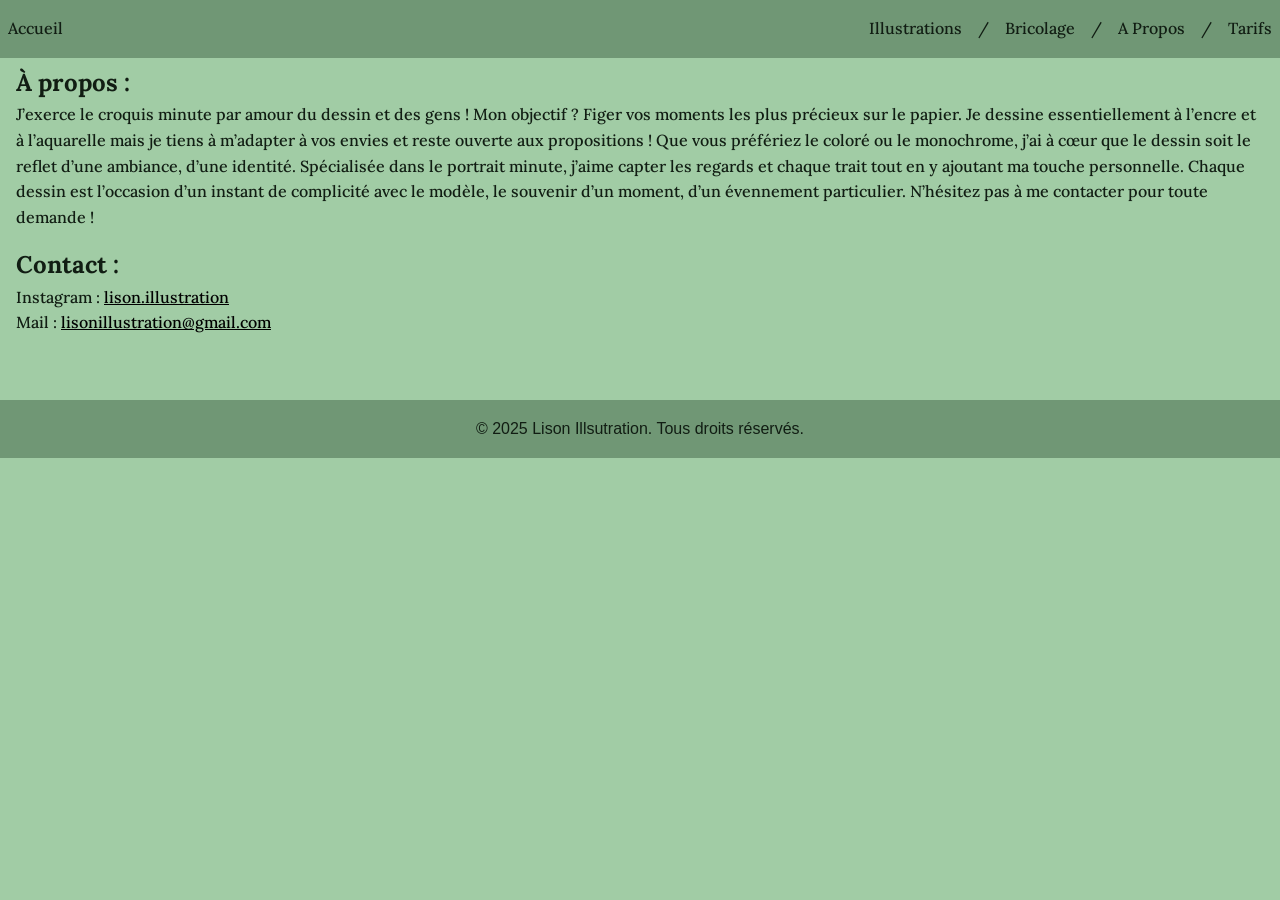
==== a_propos/index.html @ 8785b6eb "Rename a_propos.html to index.html" ====
<!DOCTYPE html>
<html lang="fr">
<head>
    <meta charset="UTF-8">
    <meta name="viewport" content="width=device-width, initial-scale=1.0">
    <title>A propos</title>
    <link rel="stylesheet" href="a_propos.css">
    <link rel="preconnect" href="https://fonts.googleapis.com">
    <link rel="preconnect" href="https://fonts.gstatic.com" crossorigin>
    <link href="https://fonts.googleapis.com/css2?family=Lora:ital,wght@0,400..700;1,400..700&family=Moon+Dance&display=swap" rel="stylesheet">
</head>
<body>
    <div class="topnav" id="header">
        <a href="/accueil" class="lora-normal">Accueil</a>
        <a href="/tarifs" class="split lora-normal">Tarifs</a>
        <a class="split slash lora-normal">/</a>
        <a href="/a_propos" class="split lora-normal">A Propos</a>
        <a class="split slash lora-normal">/</a>
        <a href="/bricolages" class="split lora-normal">Bricolage</a>
        <a class="split slash lora-normal">/</a>
        <a href="/illustrations" class="split lora-normal">Illustrations</a>
    </div>

    <section class="a_propos lora-normal">
        <h2>À propos :</h2>
        <p>J’exerce le croquis minute par amour du dessin et des gens ! Mon objectif ? Figer vos moments les plus précieux sur le papier. Je dessine essentiellement à l’encre et à l’aquarelle mais je tiens à m’adapter à vos envies et reste ouverte aux propositions ! Que vous préfériez le coloré ou le monochrome, j’ai à cœur que le dessin soit le reflet d’une ambiance, d’une identité. Spécialisée dans le portrait minute, j’aime capter les regards et chaque trait tout en y ajoutant ma touche personnelle. Chaque dessin est l’occasion d’un instant de complicité avec le modèle, le souvenir d’un moment, d’un évennement particulier. N’hésitez pas à me contacter pour toute demande !</p>
    </section>

    <section id="contact" class="contact lora-normal">
        <h2>Contact :</h2>
        <div>Instagram : <a href="https://www.instagram.com/lison.illustration" class="liens">lison.illustration</a></div>
        <div>Mail : <a href="mailto:lisonillustration@gmail.com" class="liens">lisonillustration@gmail.com</a></div>
    </section>

    <footer>
        <p>&copy; 2025 Lison Illsutration. Tous droits réservés.</p>
    </footer>
    <script src="header.js"></script>
</body>
</html>
---- a_propos/a_propos.css ----
/* Reset de base */
* {
    margin: 0;
    padding: 0;
    box-sizing: border-box;
    
}

body {
    font-family: Arial, sans-serif;
    line-height: 1.6;
    color: #111d13;
    background-color: #a1cca5;
    overflow-x: hidden;
}

.topnav {
    background-color: #709775;
    position: fixed;
    left: 0;
    right: 0;
    top: 0;
    transition: top 0.3s;
    transition-delay: 0.2s;
    z-index:1;
}
.topnav.hidden {
    top: -80px;
}
  .topnav a {
    float: left;
    text-align: center;
    padding: 1em 0.5em;
    text-decoration: none;
    font-size: 1em;
    color: #111d13
  }
  .topnav a:hover {
    background-color: #415d43;
  } 
  .topnav a.slash:hover {
    background-color: #709775;
  } 
  .topnav a.split {
    float: right;
}

.moon-dance-regular {
    font-family: "Moon Dance", sans-serif;
    font-weight: 500;
    font-style: normal;
}

.lora-normal {
    font-family: "Lora", serif;
    font-optical-sizing: auto;
    font-weight: 500;
    font-style: normal;
  }  


.a_propos {
    padding-top: 4em;
    padding-left: 1em;
    padding-right: 1em;
    padding-bottom: 1em;
}
.contact {
    padding-left: 1em;
}

.liens{
    color:#000;
  }

footer {
    background-color: #709775;
    color: #111d13;
    text-align: center;
    padding: 1rem 0;
    margin-top: 4rem;
}
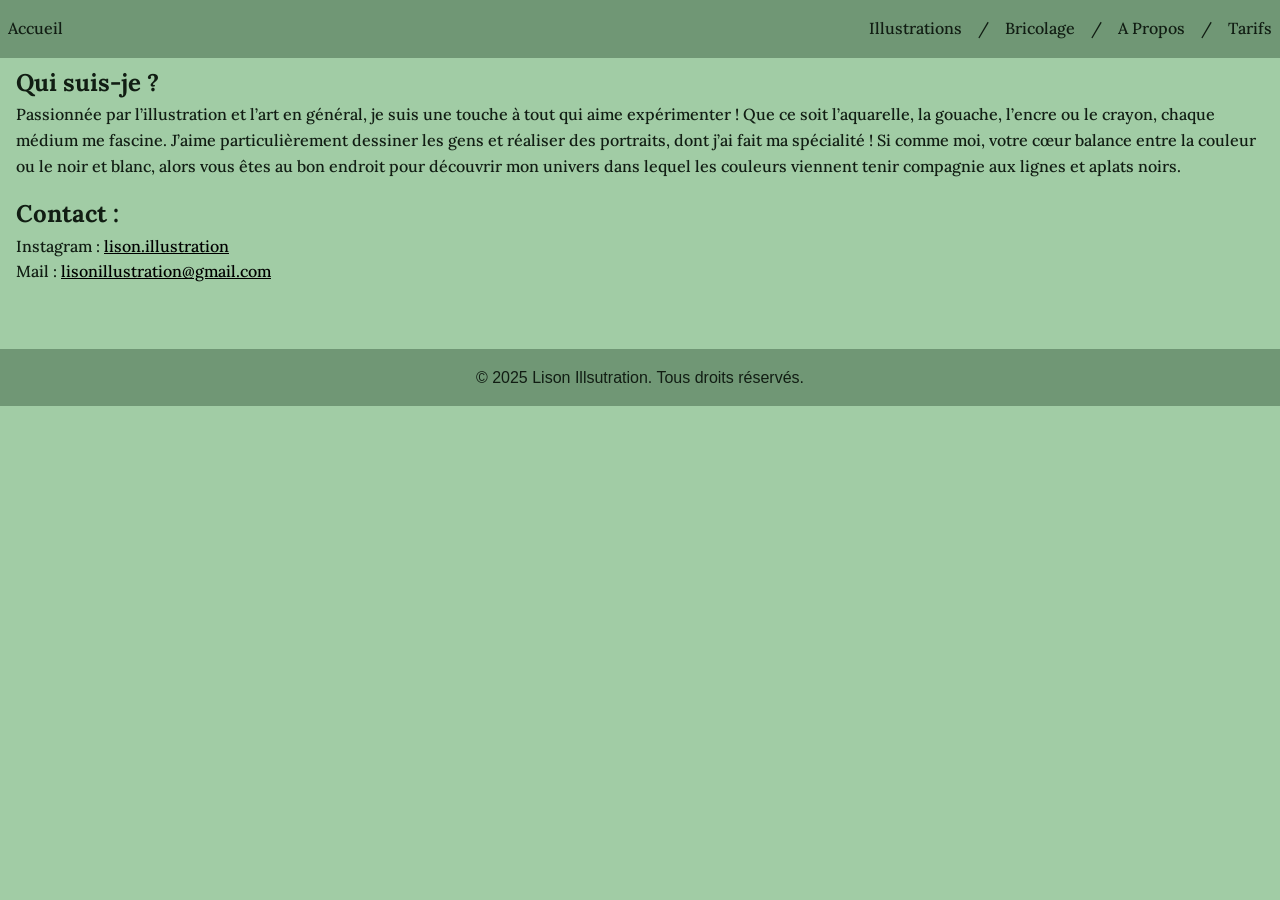
==== commit 1c845def: "Changements textes" ====
--- a/a_propos/index.html
+++ b/a_propos/index.html
@@ -22,8 +22,8 @@
     </div>
 
     <section class="a_propos lora-normal">
-        <h2>À propos :</h2>
-        <p>J’exerce le croquis minute par amour du dessin et des gens ! Mon objectif ? Figer vos moments les plus précieux sur le papier. Je dessine essentiellement à l’encre et à l’aquarelle mais je tiens à m’adapter à vos envies et reste ouverte aux propositions ! Que vous préfériez le coloré ou le monochrome, j’ai à cœur que le dessin soit le reflet d’une ambiance, d’une identité. Spécialisée dans le portrait minute, j’aime capter les regards et chaque trait tout en y ajoutant ma touche personnelle. Chaque dessin est l’occasion d’un instant de complicité avec le modèle, le souvenir d’un moment, d’un évennement particulier. N’hésitez pas à me contacter pour toute demande !</p>
+        <h2>Qui suis-je ?</h2>
+        <p>Passionnée par l’illustration et l’art en général, je suis une touche à tout qui aime expérimenter ! Que ce soit l’aquarelle, la gouache, l’encre ou le crayon, chaque médium me fascine. J’aime particulièrement dessiner les gens et réaliser des portraits, dont j’ai fait ma spécialité ! Si comme moi, votre cœur balance entre la couleur ou le noir et blanc, alors vous êtes au bon endroit pour découvrir mon univers dans lequel les couleurs viennent tenir compagnie aux lignes et aplats noirs.</p>
     </section>
 
     <section id="contact" class="contact lora-normal">
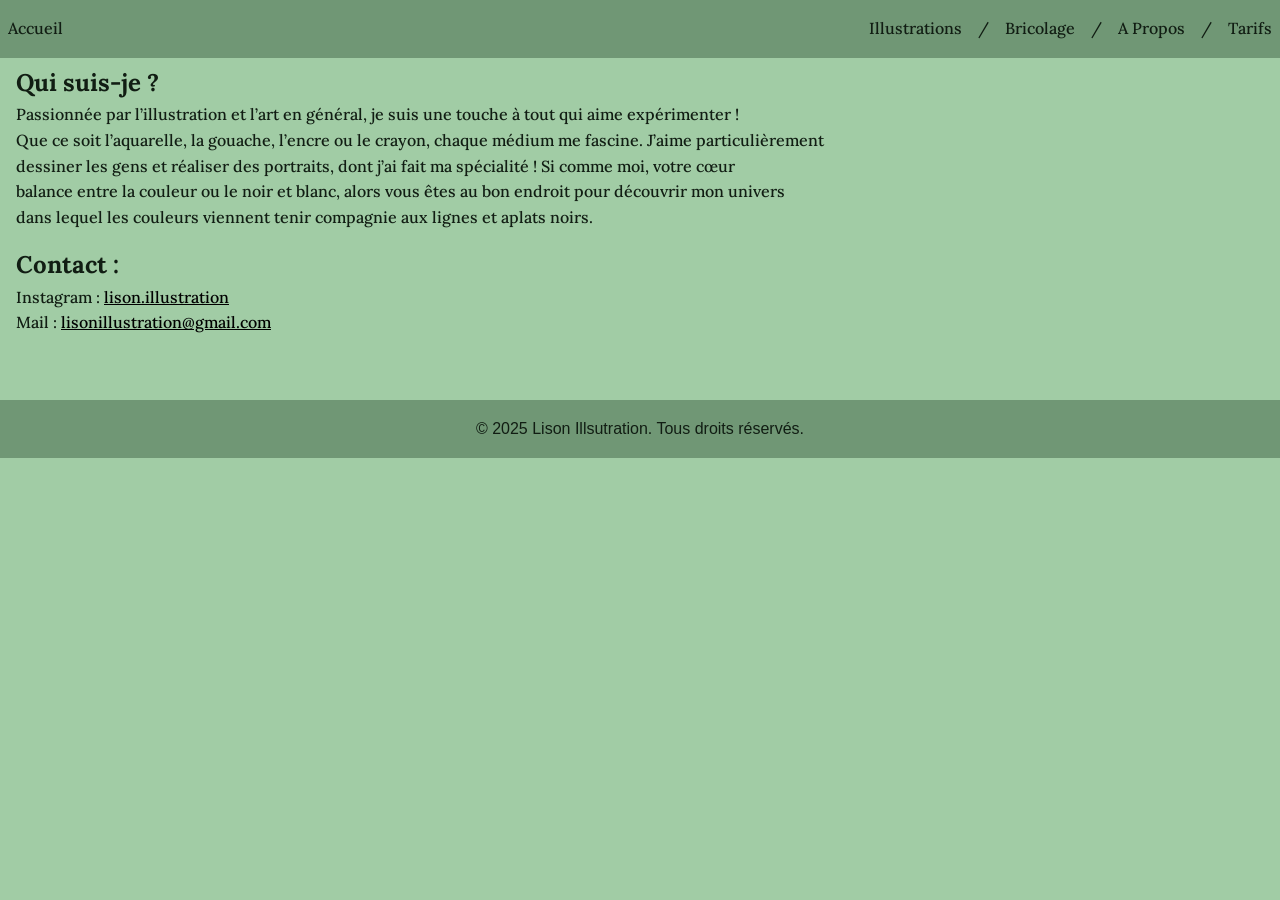
==== commit 6008a0aa: "modifs textes re" ====
--- a/a_propos/index.html
+++ b/a_propos/index.html
@@ -23,7 +23,7 @@
 
     <section class="a_propos lora-normal">
         <h2>Qui suis-je ?</h2>
-        <p>Passionnée par l’illustration et l’art en général, je suis une touche à tout qui aime expérimenter ! Que ce soit l’aquarelle, la gouache, l’encre ou le crayon, chaque médium me fascine. J’aime particulièrement dessiner les gens et réaliser des portraits, dont j’ai fait ma spécialité ! Si comme moi, votre cœur balance entre la couleur ou le noir et blanc, alors vous êtes au bon endroit pour découvrir mon univers dans lequel les couleurs viennent tenir compagnie aux lignes et aplats noirs.</p>
+        <p>Passionnée par l’illustration et l’art en général, je suis une touche à tout qui aime expérimenter !</br>Que ce soit l’aquarelle, la gouache, l’encre ou le crayon, chaque médium me fascine. J’aime particulièrement</br>dessiner les gens et réaliser des portraits, dont j’ai fait ma spécialité ! Si comme moi, votre cœur</br>balance entre la couleur ou le noir et blanc, alors vous êtes au bon endroit pour découvrir mon univers</br>dans lequel les couleurs viennent tenir compagnie aux lignes et aplats noirs.</p>
     </section>
 
     <section id="contact" class="contact lora-normal">
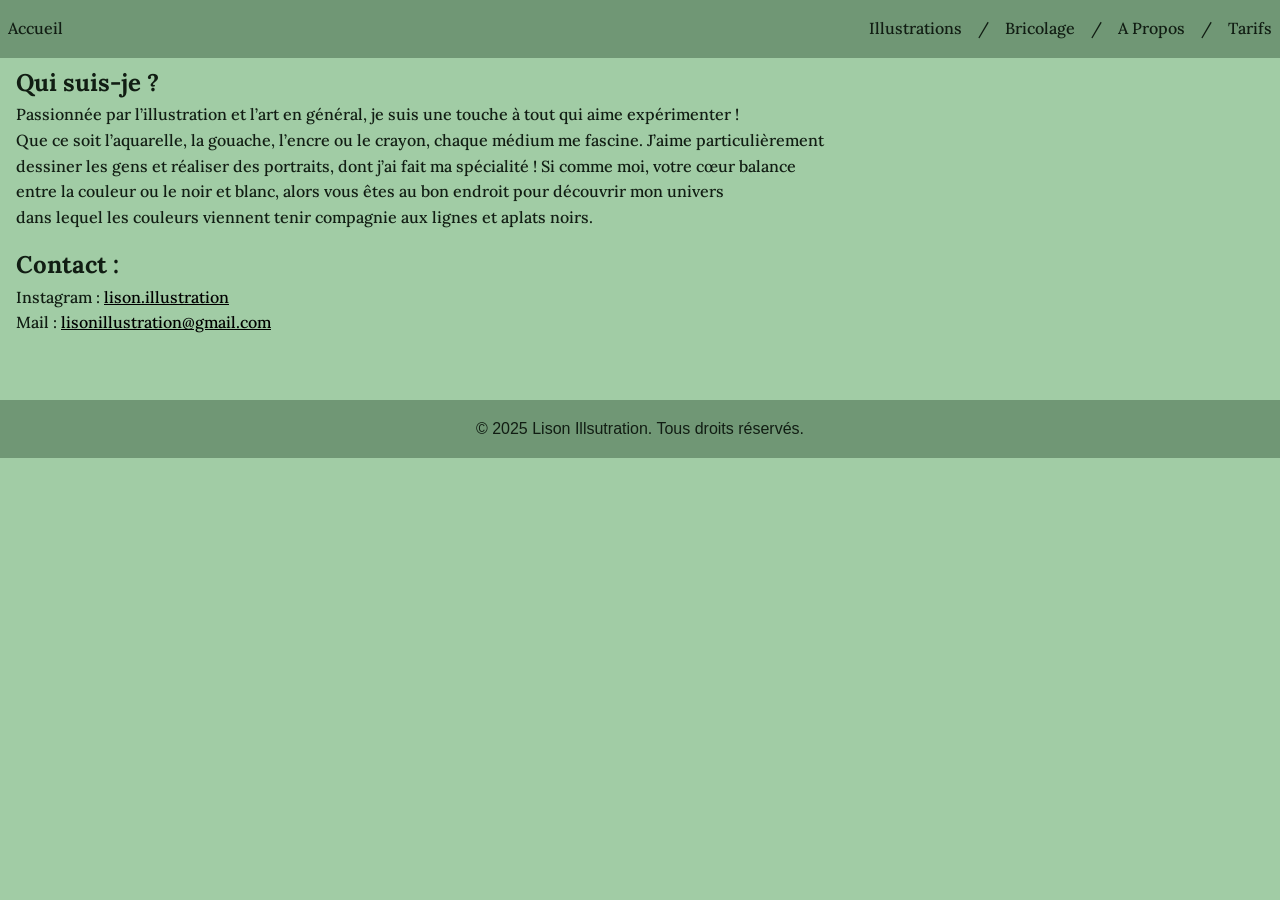
==== commit 2925a0cf: "re textes" ====
--- a/a_propos/index.html
+++ b/a_propos/index.html
@@ -23,7 +23,7 @@
 
     <section class="a_propos lora-normal">
         <h2>Qui suis-je ?</h2>
-        <p>Passionnée par l’illustration et l’art en général, je suis une touche à tout qui aime expérimenter !</br>Que ce soit l’aquarelle, la gouache, l’encre ou le crayon, chaque médium me fascine. J’aime particulièrement</br>dessiner les gens et réaliser des portraits, dont j’ai fait ma spécialité ! Si comme moi, votre cœur</br>balance entre la couleur ou le noir et blanc, alors vous êtes au bon endroit pour découvrir mon univers</br>dans lequel les couleurs viennent tenir compagnie aux lignes et aplats noirs.</p>
+        <p>Passionnée par l’illustration et l’art en général, je suis une touche à tout qui aime expérimenter !</br>Que ce soit l’aquarelle, la gouache, l’encre ou le crayon, chaque médium me fascine. J’aime particulièrement</br>dessiner les gens et réaliser des portraits, dont j’ai fait ma spécialité ! Si comme moi, votre cœur balance</br>entre la couleur ou le noir et blanc, alors vous êtes au bon endroit pour découvrir mon univers</br>dans lequel les couleurs viennent tenir compagnie aux lignes et aplats noirs.</p>
     </section>
 
     <section id="contact" class="contact lora-normal">
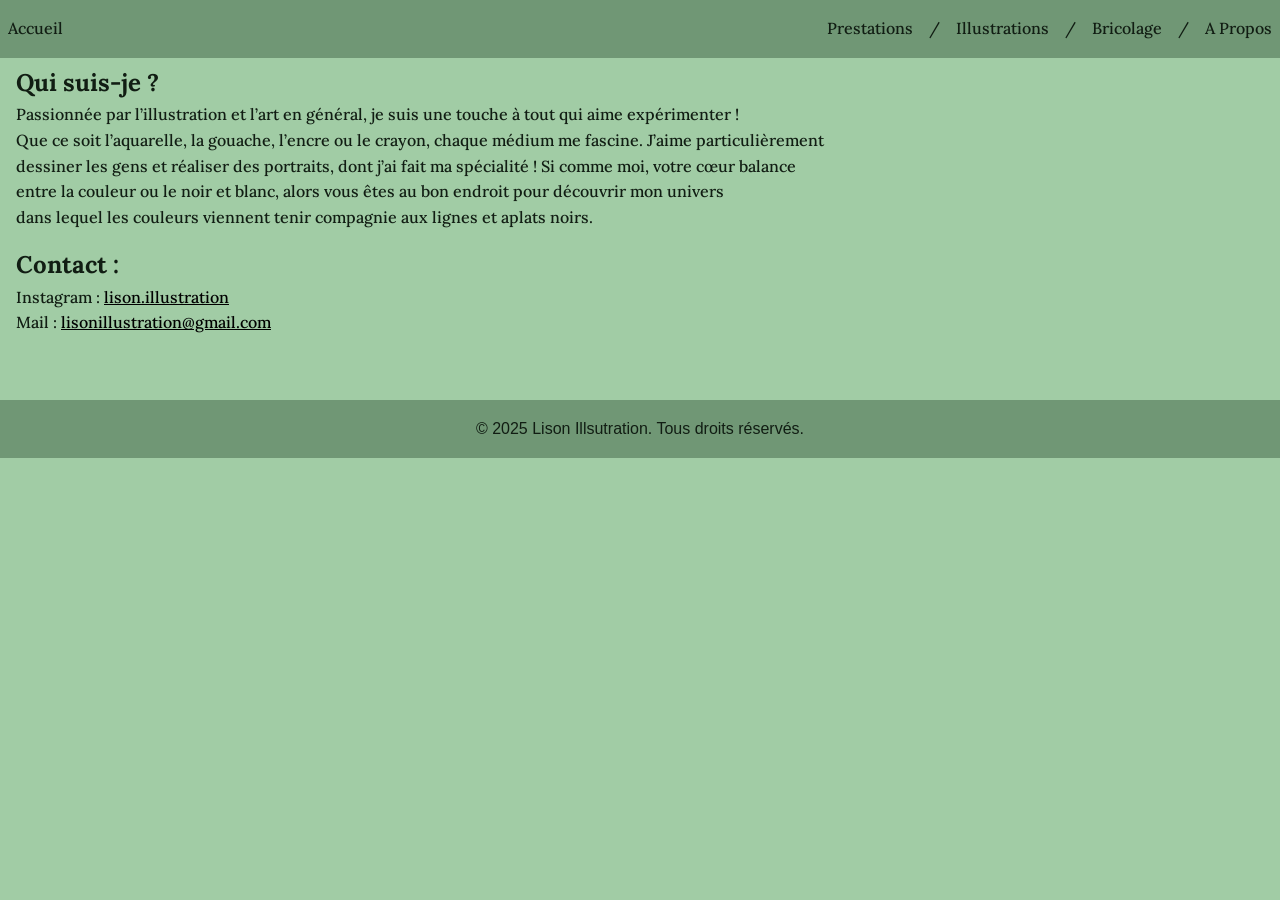
==== commit 12d77f9e: "Update index.html" ====
--- a/a_propos/index.html
+++ b/a_propos/index.html
@@ -4,6 +4,7 @@
     <meta charset="UTF-8">
     <meta name="viewport" content="width=device-width, initial-scale=1.0">
     <title>A propos</title>
+    <link rel="stylesheet" href="/style.css">
     <link rel="stylesheet" href="a_propos.css">
     <link rel="preconnect" href="https://fonts.googleapis.com">
     <link rel="preconnect" href="https://fonts.gstatic.com" crossorigin>
@@ -11,14 +12,18 @@
 </head>
 <body>
     <div class="topnav" id="header">
-        <a href="/accueil" class="lora-normal">Accueil</a>
-        <a href="/tarifs" class="split lora-normal">Tarifs</a>
-        <a class="split slash lora-normal">/</a>
-        <a href="/a_propos" class="split lora-normal">A Propos</a>
-        <a class="split slash lora-normal">/</a>
-        <a href="/bricolages" class="split lora-normal">Bricolage</a>
-        <a class="split slash lora-normal">/</a>
-        <a href="/illustrations" class="split lora-normal">Illustrations</a>
+        <a href="/" class="lora-normal bouton_accueil" aria-label="Accueil">Accueil</a>
+        <div class="menu">
+            <a href="javascript:void(0);" class="icon split" onclick="toggleMenu()">&#9776;</a>
+            <a href="/a_propos" class="split lora-normal">A Propos</a>
+            <a class="split slash lora-normal">/</a>
+            <a href="/bricolages" class="split lora-normal">Bricolage</a>
+            <a class="split slash lora-normal">/</a>
+            <a href="/illustrations" class="split lora-normal">Illustrations</a>
+            <a class="split slash lora-normal">/</a>
+            <a href="/prestations" class="split lora-normal">Prestations</a>
+        </div>
+        
     </div>
 
     <section class="a_propos lora-normal">
@@ -35,6 +40,6 @@
     <footer>
         <p>&copy; 2025 Lison Illsutration. Tous droits réservés.</p>
     </footer>
-    <script src="header.js"></script>
+    <script src="/header.js"></script>
 </body>
 </html>
--- a/style.css
+++ b/style.css
@@ -0,0 +1,95 @@
+* {
+    margin: 0;
+    padding: 0;
+    box-sizing: border-box;
+    
+}
+
+body {
+    font-family: Arial, sans-serif;
+    line-height: 1.6;
+    color: #111d13;
+    background-color: #a1cca5;
+    overflow-x: hidden;
+}
+.menu {
+    justify-content:center;
+}
+.topnav {
+    background-color: #709775;
+    position: fixed;
+    left: 0;
+    right: 0;
+    top: 0;
+    justify-content:center;
+    transition: top 0.3s;
+    transition-delay: 0.2s;
+    z-index:1;
+}
+.topnav.hidden {
+    top: -80px;
+}
+  .topnav a {
+    float: left;
+    text-align: center;
+    padding: 1em 0.5em;
+    text-decoration: none;
+    font-size: 1em;
+    color: #111d13
+  }
+  .topnav a:hover {
+    background-color: #415d43;
+  } 
+  .topnav a.slash:hover {
+    background-color: #709775;
+  } 
+  .topnav a.split {
+    float: right;
+}
+.topnav a.icon {
+    display : none;
+}
+
+.moon-dance-regular {
+    font-family: "Moon Dance", sans-serif;
+    font-weight: 500;
+    font-style: normal;
+}
+
+.lora-normal {
+    font-family: "Lora", serif;
+    font-optical-sizing: auto;
+    font-weight: 500;
+    font-style: normal;
+  }
+
+@media (max-width: 768px) {
+    .menu a {
+        display: none; /* Masquer les liens sauf l'icône hamburger */
+    }
+    .topnav a.icon {
+        display: block; /* Afficher l'icône hamburger */
+        float: right;
+    }
+    .menu.responsive a {
+        display: block; /* Afficher les liens en mode responsive */
+        text-align: left;
+    }
+    .bouton_accueil.responsive_accueil {
+        display: none;
+    }
+}
+@media (max-width: 480px) {
+    .menu a:not(:first-child) {
+        padding-top:1.81em;
+        font-size: 0.75em;
+    }
+}
+
+footer {
+    background-color: #709775;
+    color: #111d13;
+    text-align: center;
+    padding: 1rem 0;
+    margin-top: 4rem;
+}
--- a/a_propos/a_propos.css
+++ b/a_propos/a_propos.css
@@ -1,64 +1,3 @@
-/* Reset de base */
-* {
-    margin: 0;
-    padding: 0;
-    box-sizing: border-box;
-    
-}
-
-body {
-    font-family: Arial, sans-serif;
-    line-height: 1.6;
-    color: #111d13;
-    background-color: #a1cca5;
-    overflow-x: hidden;
-}
-
-.topnav {
-    background-color: #709775;
-    position: fixed;
-    left: 0;
-    right: 0;
-    top: 0;
-    transition: top 0.3s;
-    transition-delay: 0.2s;
-    z-index:1;
-}
-.topnav.hidden {
-    top: -80px;
-}
-  .topnav a {
-    float: left;
-    text-align: center;
-    padding: 1em 0.5em;
-    text-decoration: none;
-    font-size: 1em;
-    color: #111d13
-  }
-  .topnav a:hover {
-    background-color: #415d43;
-  } 
-  .topnav a.slash:hover {
-    background-color: #709775;
-  } 
-  .topnav a.split {
-    float: right;
-}
-
-.moon-dance-regular {
-    font-family: "Moon Dance", sans-serif;
-    font-weight: 500;
-    font-style: normal;
-}
-
-.lora-normal {
-    font-family: "Lora", serif;
-    font-optical-sizing: auto;
-    font-weight: 500;
-    font-style: normal;
-  }  
-
-
 .a_propos {
     padding-top: 4em;
     padding-left: 1em;
@@ -71,12 +10,4 @@
 
 .liens{
     color:#000;
-  }
-
-footer {
-    background-color: #709775;
-    color: #111d13;
-    text-align: center;
-    padding: 1rem 0;
-    margin-top: 4rem;
-}
+}
